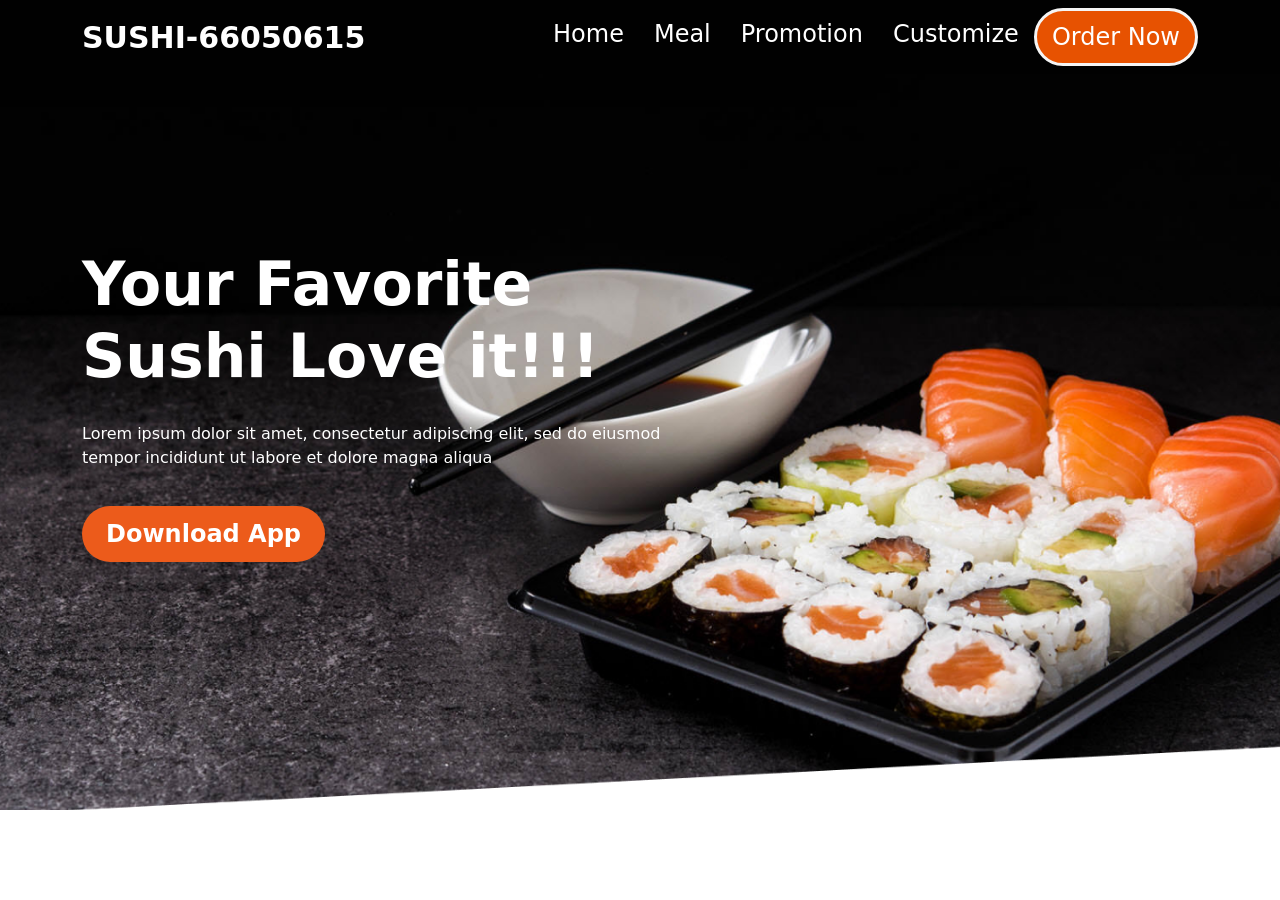
==== sushishop.html @ 5b54b886 "finish" ====
<html lang="en">

<head>
    <meta charset="UTF-8">
    <meta http-equiv="X-UA-Compatible" content="IE=edge">
    <meta name="viewport" content="width=device-width, initial-scale=1.0">
    <title>Home | Sushi Website</title>
    <!-- <link rel="stylesheet" href="bootstrap/css/bootstrap.min.css"> -->
    <link href="https://cdn.jsdelivr.net/npm/bootstrap@5.0.0-beta1/dist/css/bootstrap.min.css" rel="stylesheet"
        integrity="sha384-giJF6kkoqNQ00vy+HMDP7azOuL0xtbfIcaT9wjKHr8RbDVddVHyTfAAsrekwKmP1" crossorigin="anonymous">
    <link rel="stylesheet" href="css/custom.css">
</head>

<body>
    <nav class="navbar navbar-expand-lg navbar-dark bg-dark fixed-top">
        <div class="container">
            <a class="navbar-brand" href="#">SUSHI-66050615</a>
            <button class="navbar-toggler" type="button" data-bs-toggle="collapse"
                data-bs-target="#navbarSupportedContent" aria-controls="navbarSupportedContent" aria-expanded="false"
                aria-label="Toggle navigation">
                <span class="navbar-toggler-icon"></span>
            </button>
            <div class="collapse navbar-collapse" id="navbarSupportedContent">
                <ul class="navbar-nav ms-auto mb-2 mb-lg-0">
                    <li class="nav-item">
                        <a class="nav-link active" aria-current="page" href="#">Home</a>
                    </li>
                    <li class="nav-item">
                        <a class="nav-link" href="#">Meal</a>
                    </li>
                    <li class="nav-item">
                        <a class="nav-link" href="#">Promotion</a>
                    </li>
                    <li class="nav-item">
                        <a class="nav-link" href="#">Customize</a>
                    </li>
                    <li class="nav-item">
                        <a class="nav-link btn-download" href="#">Order Now</a>
                    </li>
                </ul>
            </div>
        </div>
    </nav>

   <section class="header">
        <div class ="header-content">
            <div class="container d-flex align-items-center">
                <div class="head-content">
                    <h1>Your Favorite Sushi Love it!!!</h1>
                    <p>Lorem ipsum dolor sit amet, consectetur adipiscing elit, sed do eiusmod tempor incididunt ut labore et dolore magna aliqua</p>
                    <button class="btn-download">Download App</button>
                </div>
            </div>
        </div>
    </section>



    <!-- <script src="bootstrap/js/bootstrap.min.js"></script> -->
    <script src="https://cdn.jsdelivr.net/npm/bootstrap@5.0.0-beta1/dist/js/bootstrap.bundle.min.js"
        integrity="sha384-ygbV9kiqUc6oa4msXn9868pTtWMgiQaeYH7/t7LECLbyPA2x65Kgf80OJFdroafW"
        crossorigin="anonymous"></script>
    <script src="js/main.js"></script>
</body>

</html>
---- css/custom.css ----
.bg-dark {
    background-color: #010101 !important;
}

.navbar-dark .navbar-nav .nav-link {
    font-size: 24px;
    padding-left: 15px;
    padding-right: 15px;
    color: rgba(255, 255, 255, 1);
}

.navbar-dark .navbar-brand {
    font-size: 30px;
    font-weight: bold;
}

section.header{
    background: url('../assets/images/bg_header.png');
    background-repeat: no-repeat;
    background-size: cover;
    background-position: center center;
}

section.header .header-content .container{
    height: 90vh;
}

.head-content{
    width: 600px;
    color: #fff;
}

.head-content h1{
    font-size: 60px;
    font-weight: bold;
    margin-bottom: 30px;
}

.head-content button{
    background-color: #EC5B1B;
    border: none;
    padding: 10px 24px;
    font-size: 24px;
    font-weight: bold;
    color: #fff;
    border-radius: 30px;
    margin-top: 20px;
}

.customizable{
    margin-top: 80px;
    color: #EC5B1B;
}

.madeorder{
    height: 650px;
    background: url('../assets/images/MadeWithFish.jpg');
    background-size: cover;
    background-repeat: no-repeat;
    opacity: 0.8;
    font-size: 40px;
    color: #fff;
}

.madeorder h1{
    width: 500px;
}

.btn-download {
    border-radius: 30px;
    border: 3px solid #F5F5F5;
    background: #E75201;
}
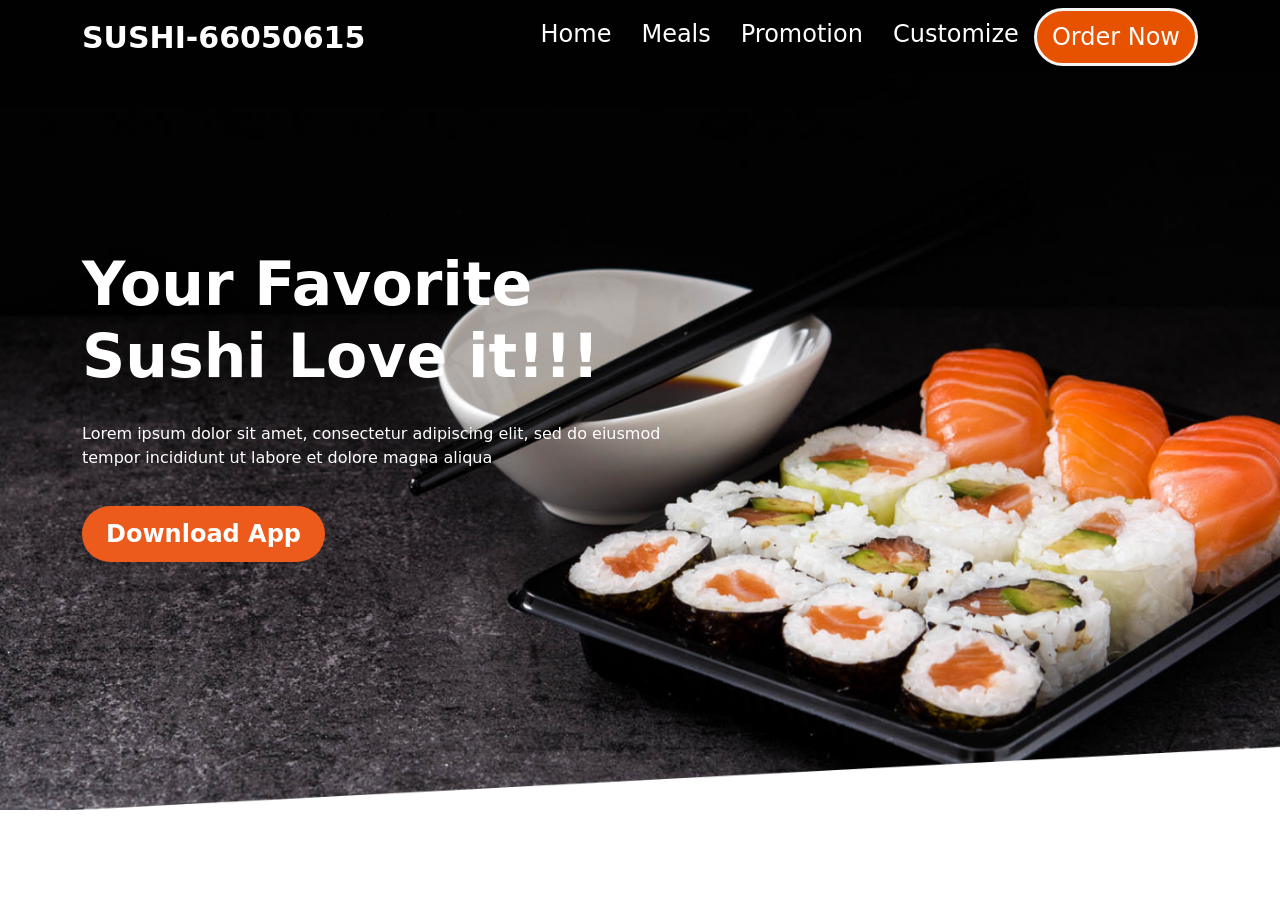
==== commit d6906240: "finish" ====
--- a/sushishop.html
+++ b/sushishop.html
@@ -26,7 +26,7 @@
                         <a class="nav-link active" aria-current="page" href="#">Home</a>
                     </li>
                     <li class="nav-item">
-                        <a class="nav-link" href="#">Meal</a>
+                        <a class="nav-link" href="#">Meals</a>
                     </li>
                     <li class="nav-item">
                         <a class="nav-link" href="#">Promotion</a>
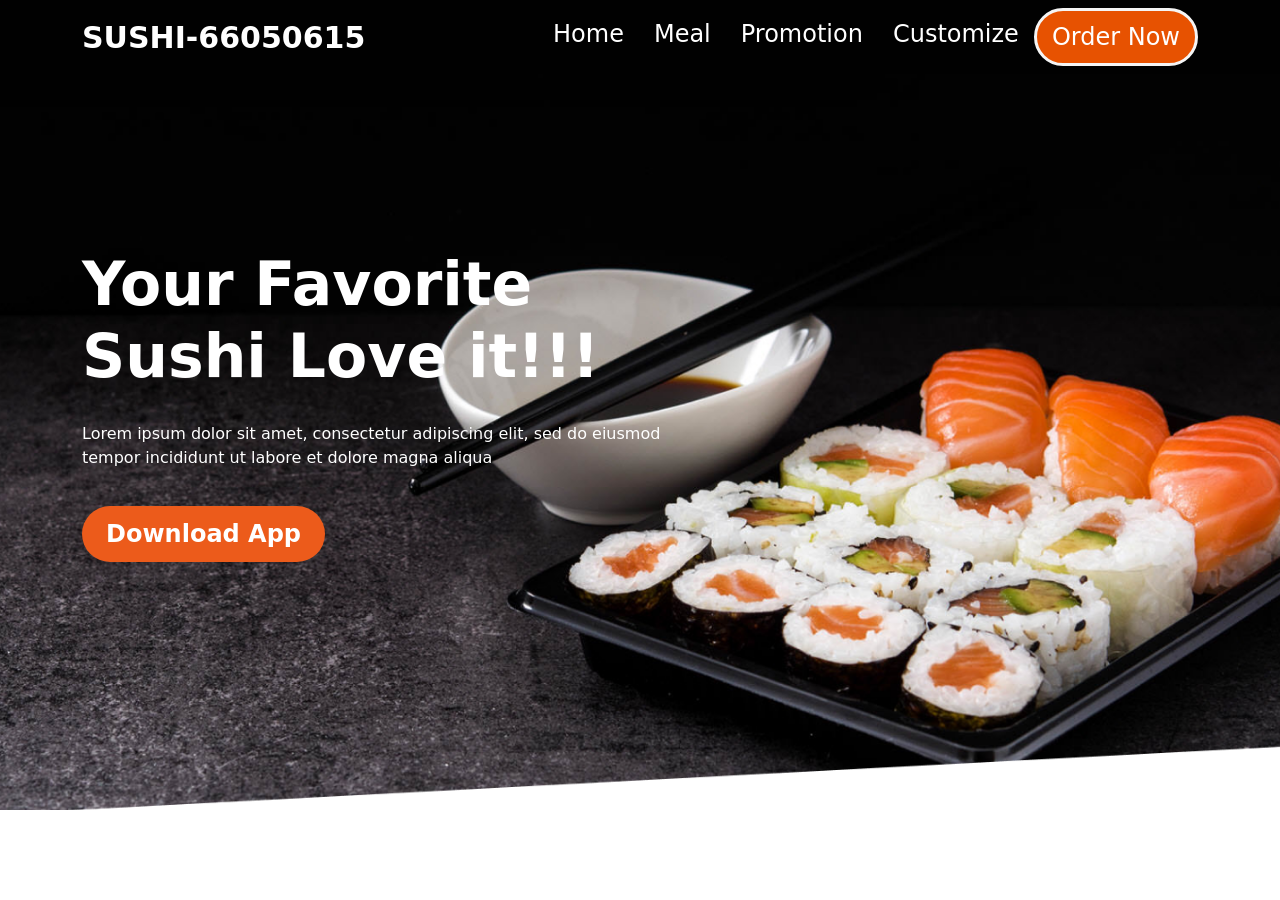
==== commit f0f1a4e2: "finish" ====
--- a/sushishop.html
+++ b/sushishop.html
@@ -26,7 +26,7 @@
                         <a class="nav-link active" aria-current="page" href="#">Home</a>
                     </li>
                     <li class="nav-item">
-                        <a class="nav-link" href="#">Meals</a>
+                        <a class="nav-link" href="#">Meal</a>
                     </li>
                     <li class="nav-item">
                         <a class="nav-link" href="#">Promotion</a>
